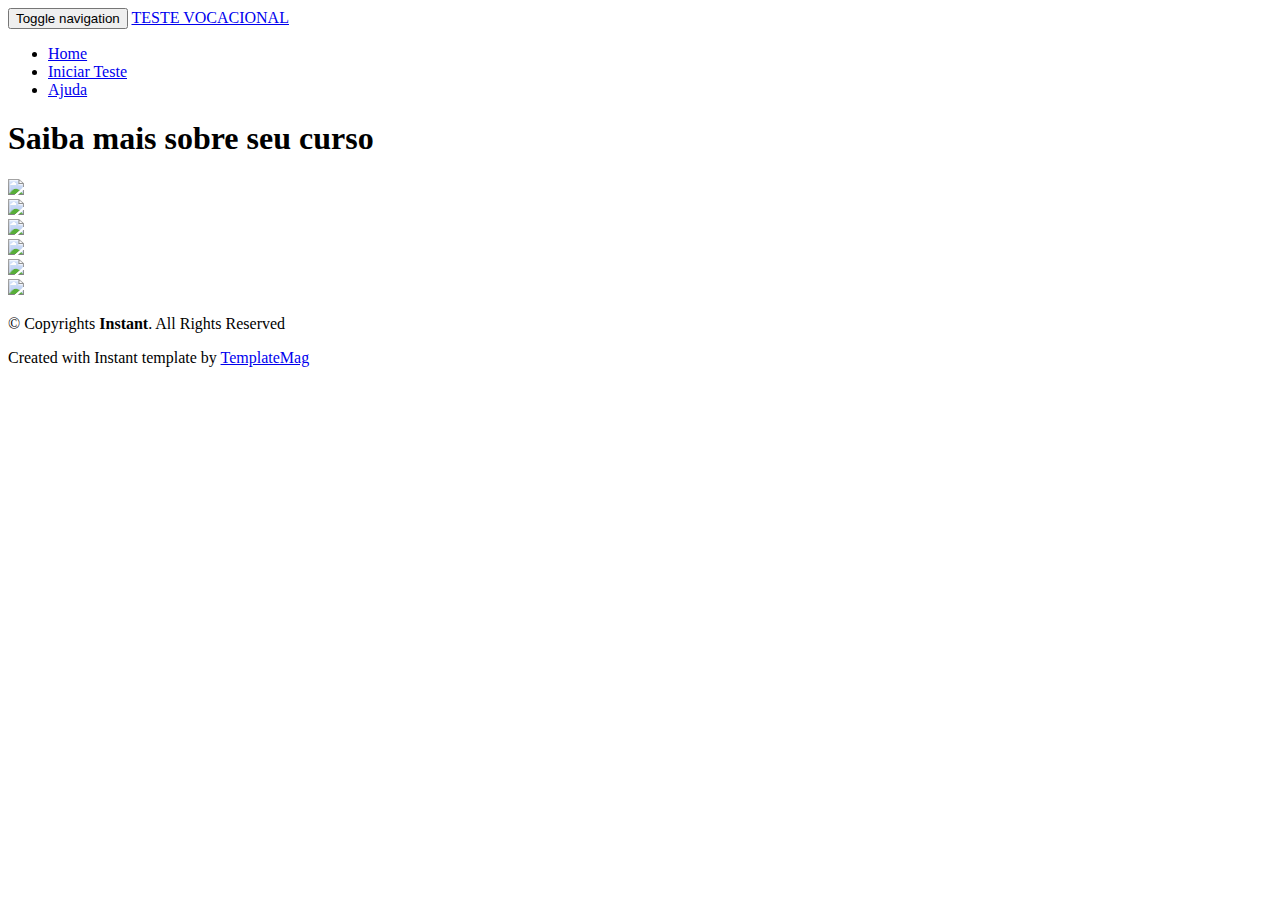
==== web/Instant/index.html @ f84e3cad "Criação do projeto web na IDE netbeans e JEE + bootstrap" ====
<!DOCTYPE html>
<html lang="en">
    <head>
        <meta charset="utf-8">
        <title>Teste Vocacional com ChatBot</title>
        <meta content="width=device-width, initial-scale=1.0" name="viewport">
        <meta content="" name="keywords">
        <meta content="" name="description">

        <!-- Favicons -->
        <link href="img/favicon.png" rel="icon">
        <link href="img/apple-touch-icon.png" rel="apple-touch-icon">

        <!-- Google Fonts -->
        <link href="https://fonts.googleapis.com/css?family=Montserrat:300,400,500,700" rel="stylesheet">

        <!-- Bootstrap CSS File -->
        <link href="lib/bootstrap/css/bootstrap.min.css" rel="stylesheet">

        <!-- Libraries CSS Files -->
        <link href="lib/font-awesome/css/font-awesome.min.css" rel="stylesheet">

        <!-- Main Stylesheet File -->
        <link href="css/style.css" rel="stylesheet">

        <!-- =======================================================
          Template Name: Instant
          Template URL: https://templatemag.com/instant-bootstrap-personal-template/
          Author: TemplateMag.com
          License: https://templatemag.com/license/
        ======================================================= -->
    </head>

    <body>

        <!-- Static navbar -->
        <div class="navbar navbar-default navbar-fixed-top" role="navigation">
            <div class="container">
                <div class="navbar-header">
                    <button type="button" class="navbar-toggle" data-toggle="collapse" data-target=".navbar-collapse">
                        <span class="sr-only">Toggle navigation</span>
                        <span class="icon-bar"></span>
                        <span class="icon-bar"></span>
                        <span class="icon-bar"></span>
                    </button>
                    <a class="navbar-brand" href="index.html">TESTE VOCACIONAL</a>        
                </div>

                <div class="navbar-collapse collapse">
                    <ul class="nav navbar-nav navbar-left">
                        <li class="active"><a href="index.html">Home</a></li>
                        <li><a href="about.html">Iniciar Teste</a></li>
                        <li><a href="works.html" class="smoothscroll">Ajuda</a></li>          
                        <!--<li><a href="contact.html" class="smoothscroll">Contact</a></li>-->
                    </ul>          

                </div>
                <!--/.nav-collapse -->
            </div>

        </div>


        <div id="headerwrap">
            <div class="container">
                <div class="col-lg-6">
                    <p>
                        
                    </p>
                </div>
            </div>
            <!-- /container -->
        </div>

        <section id="works"></section>
        <div class="container">
            <div class="row centered mt mb">
                <h1>Saiba mais sobre seu curso</h1>

                <div class="col-lg-4 col-md-4 col-sm-4 gallery">
                    <a href="works.html"><img src="img/cursos/computacao.jpg" class="img-responsive"></a>
                </div>
                <div class="col-lg-4 col-md-4 col-sm-4 gallery">
                    <a href="works.html"><img src="img/cursos/analise-desen-sist.jpg" class="img-responsive"></a>
                </div>
                <div class="col-lg-4 col-md-4 col-sm-4 gallery">
                    <a href="works.html"><img src="img/cursos/data-science.png" class="img-responsive"></a>
                </div>
                <div class="col-lg-4 col-md-4 col-sm-4 gallery">
                    <a href="works.html"><img src="img/cursos/machine-learning.png" class="img-responsive"></a>
                </div>
                <div class="col-lg-4 col-md-4 col-sm-4 gallery">
                    <a href="works.html"><img src="img/cursos/redes-de-computadores.png" class="img-responsive"></a>
                </div>
                <div class="col-lg-4 col-md-4 col-sm-4 gallery">
                    <a href="works.html"><img src="img/portfolio/folio06.png" class="img-responsive"></a>
                </div>
            </div>
        </div>

        <div id="social">
            <div class="container">
                <div class="row centered">
                    <div class="col-lg-2">
                        <a href="#"><i class="fa fa-dribbble"></i></a>
                    </div>
                    <div class="col-lg-2">
                        <a href="#"><i class="fa fa-facebook"></i></a>
                    </div>
                    <div class="col-lg-2">
                        <a href="#"><i class="fa fa-twitter"></i></a>
                    </div>
                    <div class="col-lg-2">
                        <a href="#"><i class="fa fa-linkedin"></i></a>
                    </div>
                    <div class="col-lg-2">
                        <a href="#"><i class="fa fa-instagram"></i></a>
                    </div>
                    <div class="col-lg-2">
                        <a href="#"><i class="fa fa-tumblr"></i></a>
                    </div>

                </div>
            </div>
        </div>

        <div id="copyrights">
            <div class="container">
                <p>
                    &copy; Copyrights <strong>Instant</strong>. All Rights Reserved
                </p>
                <div class="credits">
                    <!--
                      You are NOT allowed to delete the credit link to TemplateMag with free version.
                      You can delete the credit link only if you bought the pro version.
                      Buy the pro version with working PHP/AJAX contact form: https://templatemag.com/instant-bootstrap-personal-template/
                      Licensing information: https://templatemag.com/license/
                    -->
                    Created with Instant template by <a href="https://templatemag.com/">TemplateMag</a>
                </div>
            </div>
        </div>
        <!-- / copyrights -->

        <!-- JavaScript Libraries -->
        <script src="lib/jquery/jquery.min.js"></script>
        <script src="lib/bootstrap/js/bootstrap.min.js"></script>
        <script src="lib/php-mail-form/validate.js"></script>

        <!-- Template Main Javascript File -->
        <script src="js/main.js"></script>

    </body>
</html>
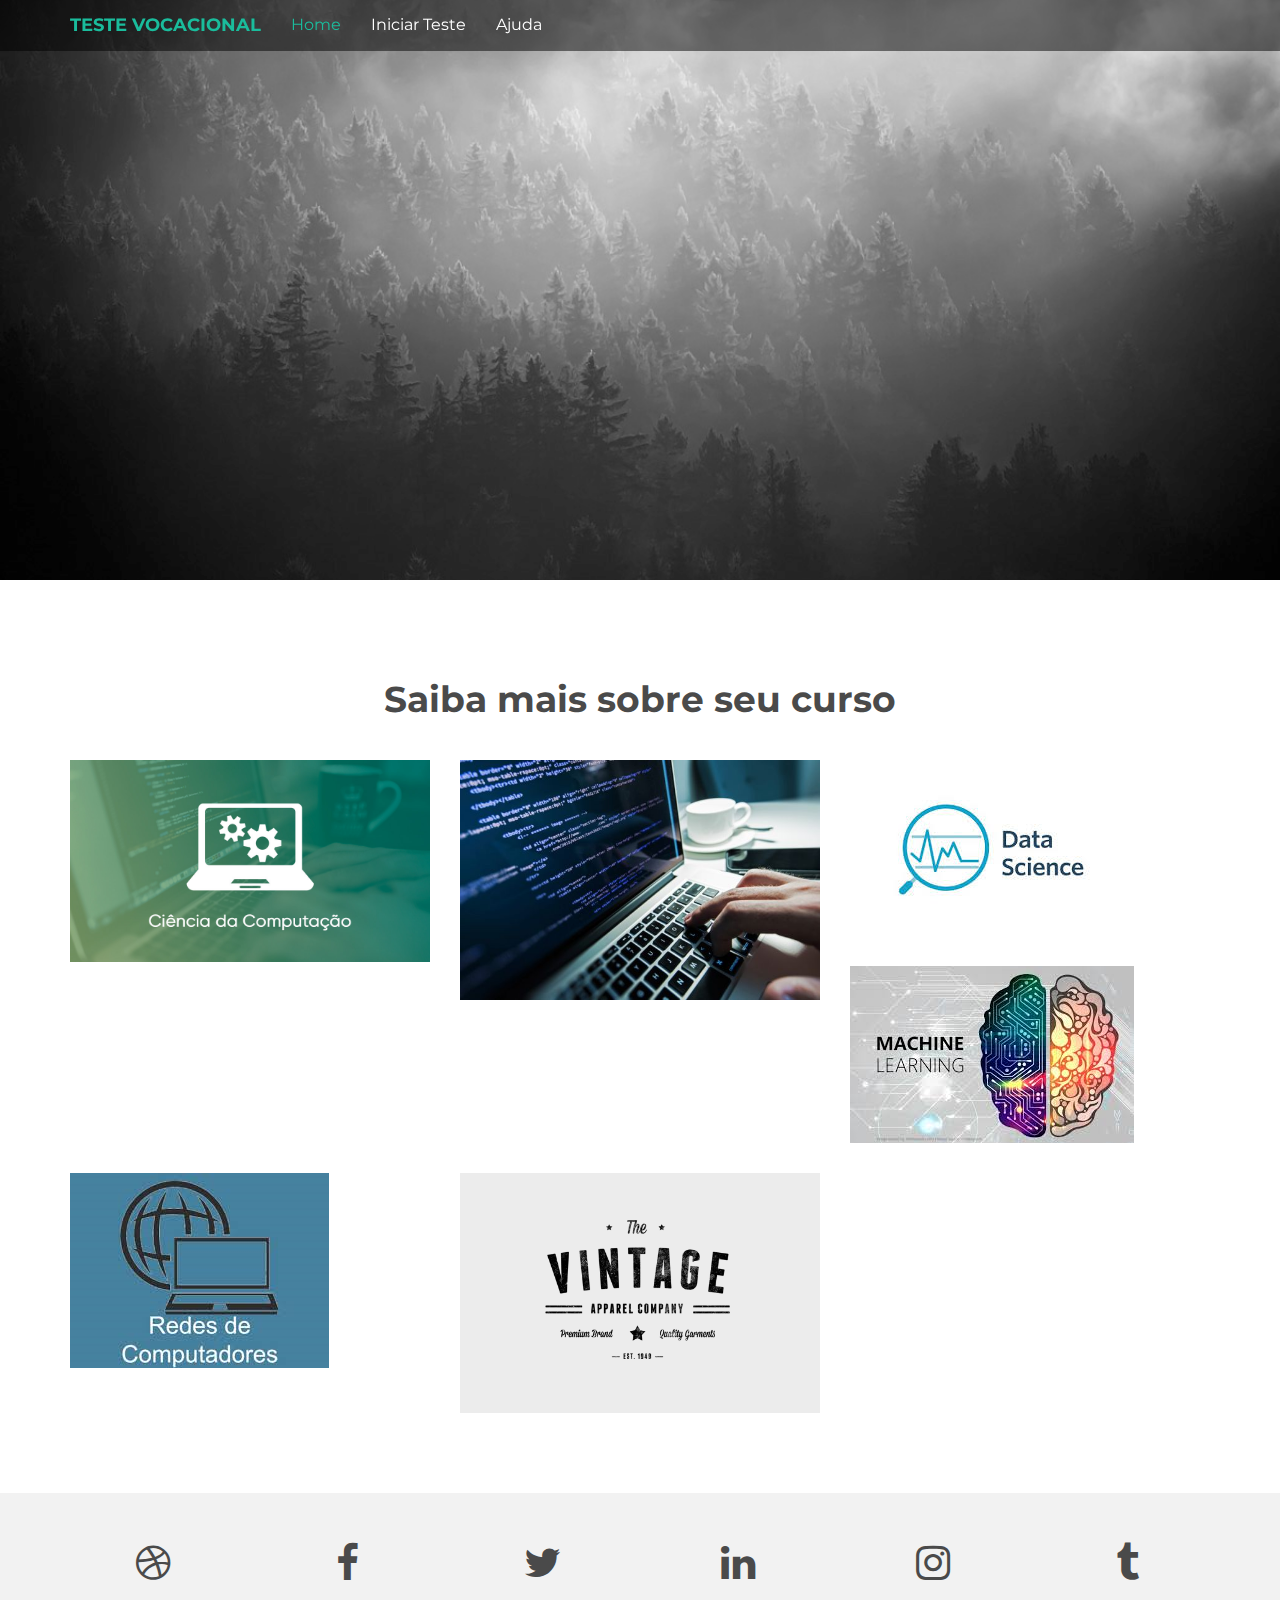
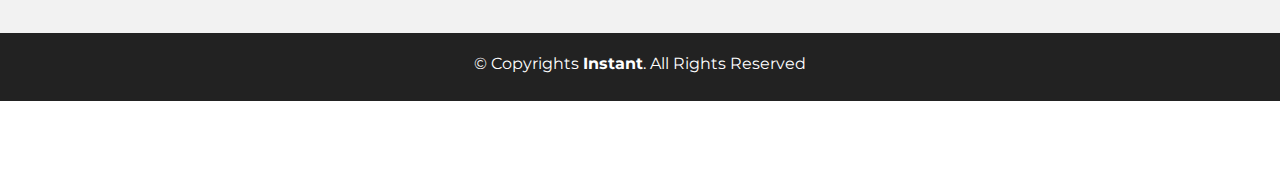
==== commit 50861481: "Criação do projeto web na IDE netbeans e JEE + bootstrap" ====
--- a/web/Instant/index.html
+++ b/web/Instant/index.html
@@ -130,13 +130,8 @@
                     &copy; Copyrights <strong>Instant</strong>. All Rights Reserved
                 </p>
                 <div class="credits">
-                    <!--
-                      You are NOT allowed to delete the credit link to TemplateMag with free version.
-                      You can delete the credit link only if you bought the pro version.
-                      Buy the pro version with working PHP/AJAX contact form: https://templatemag.com/instant-bootstrap-personal-template/
-                      Licensing information: https://templatemag.com/license/
-                    -->
-                    Created with Instant template by <a href="https://templatemag.com/">TemplateMag</a>
+                    
+                   
                 </div>
             </div>
         </div>
--- a/web/Instant/css/style.css
+++ b/web/Instant/css/style.css
@@ -0,0 +1,409 @@
+/**
+* Template Name: Instant
+* Template URL: https://templatemag.com/instant-bootstrap-personal-template/
+* Author: TemplateMag.com
+* License: https://templatemag.com/license/
+*/
+
+/* ==========================================================================
+   Base Styles, Bootstrap Modifications & Fonts Import
+   ========================================================================== */
+
+
+::-moz-selection {
+    background: #f2c2c9;
+    color: #a4003a;
+    text-shadow: none;
+}
+
+::selection {
+    background: #16a085;
+    color: #a4003a;
+    text-shadow: none;
+}
+
+/*
+ * A better looking default horizontal rule
+ */
+
+ hr {
+    display: block;
+    height: 1px;
+    border: 0;
+    border-top: 1px solid #ccc;
+    margin: 1em 0;
+    padding: 0;
+}
+
+.centered {
+	text-align: center
+}
+
+.mt {
+	margin-top: 80px;
+}
+
+.mb {
+	margin-bottom: 80px;
+}
+
+/* ==========================================================================
+   General styles
+   ========================================================================== */
+
+
+body {
+    font-family: 'Montserrat', sans-serif;
+    font-weight: 400;
+    font-size: 16px;
+
+    -webkit-font-smoothing: antialiased;
+    -webkit-overflow-scrolling: touch;
+}
+
+h1, h2, h3, h4, h5, h6 {
+	font-weight: 700;
+    color: #4a4a4a;
+}
+
+
+.navbar-brand {
+	font-weight: 700;
+}
+
+.navbar-default .navbar-brand, .navbar-default .navbar-brand:hover {
+	color: #1abc9c;
+}
+
+.navbar-default {
+	border-color: transparent;
+  background-color: rgba(0, 0, 0, 0.5);
+}
+
+.navbar-default .navbar-nav > .active > a, .navbar-default .navbar-nav > .active > a:hover, .navbar-default .navbar-nav > .active > a:focus {
+	color: #1abc9c;
+	background-color: transparent;
+}
+
+.navbar-default .navbar-nav > li > a {
+	color: #fff;
+}
+
+.navbar-default .navbar-nav > li > a:hover, .navbar-default .navbar-nav > li > a:focus {
+	color: #1abc9c;
+}
+
+.navbar-default .navbar-toggle {
+  border: none;
+  border-color: #fff;
+}
+
+.navbar-default .navbar-toggle:hover {
+  background: #666;
+}
+
+.navbar-default .navbar-toggle .icon-bar {
+  background-color: #fff;
+}
+
+
+/* ==========================================================================
+   Wrap Sections
+   ========================================================================== */
+
+#headerwrap {
+	background: url(../img/back.jpg) no-repeat center top;
+	margin-top: -70px;
+	padding-top: 250px;
+	text-align:center;
+	background-attachment: relative;
+	background-position: center center;
+	min-height: 650px;
+	width: 100%;
+
+    -webkit-background-size: 100%;
+    -moz-background-size: 100%;
+    -o-background-size: 100%;
+    background-size: 100%;
+
+    -webkit-background-size: cover;
+    -moz-background-size: cover;
+    -o-background-size: cover;
+    background-size: cover;
+}
+
+#headerwrap h1 {
+	color:#ffffff;
+	padding-top: 10px;
+	padding-bottom: 20px;
+	letter-spacing: 4px;
+	font-size: 80px;
+	font-weight: bold;
+}
+
+#headerwrap h4 {
+	font-weight: 400;
+	color: #ffffff
+}
+
+@media (max-width: 768px) {
+  #headerwrap {
+    padding-top: 180px;
+  }
+}
+
+#social {
+	padding-top: 50px;
+	padding-bottom: 50px;
+	background-color: #f2f2f2;
+}
+
+#social i {
+	font-size: 40px;
+	color: #4a4a4a
+}
+
+#social i:hover {
+	color: #1abc9c
+}
+
+#footerwrap {
+	padding-top: 70px;
+	padding-bottom: 50px;
+	background-color: #2f2f2f;
+}
+
+#footerwrap p {
+	color: #f2f2f2;
+	margin-left: 10px;
+}
+
+#workwrap {
+	background: url(../img/work.jpg) no-repeat center top;
+	margin-top: -70px;
+	padding-top: 250px;
+	text-align:center;
+	background-attachment: relative;
+	background-position: center center;
+	min-height: 650px;
+	width: 100%;
+
+    -webkit-background-size: 100%;
+    -moz-background-size: 100%;
+    -o-background-size: 100%;
+    background-size: 100%;
+
+    -webkit-background-size: cover;
+    -moz-background-size: cover;
+    -o-background-size: cover;
+    background-size: cover;
+}
+
+#workwrap h1 {
+	color:#ffffff;
+	padding-top: 10px;
+	padding-bottom: 20px;
+	letter-spacing: 4px;
+	font-size: 80px;
+	font-weight: bold;
+}
+
+#workwrap h4 {
+	font-weight: 400;
+	color: #ffffff
+}
+
+#aboutwrap {
+	background: url(../img/about.jpg) no-repeat center top;
+	margin-top: -70px;
+	padding-top: 250px;
+	text-align:center;
+	background-attachment: relative;
+	background-position: center center;
+	min-height: 550px;
+	width: 100%;
+
+    -webkit-background-size: 100%;
+    -moz-background-size: 100%;
+    -o-background-size: 100%;
+    background-size: 100%;
+
+    -webkit-background-size: cover;
+    -moz-background-size: cover;
+    -o-background-size: cover;
+    background-size: cover;
+}
+
+
+/* Gallery */
+.gallery {
+	margin-top: 30px;
+}
+
+.gallery img:hover {
+	opacity: 0.4;
+}
+
+
+/* Contact Form */
+
+#contactwrap {
+	background: url(../img/contact.jpg) no-repeat center top;
+	margin-top: -70px;
+	padding-top: 250px;
+	text-align:center;
+	background-attachment: relative;
+	background-position: center center;
+	min-height: 650px;
+	width: 100%;
+  background-size: 100%;
+  background-size: cover;
+}
+
+#contactwrap h1 {
+	color:#ffffff;
+	padding-top: 10px;
+	padding-bottom: 20px;
+	letter-spacing: 4px;
+	font-size: 60px;
+	font-weight: bold;
+}
+
+#contactwrap h4 {
+	font-weight: 400;
+	color: #ffffff
+}
+
+#contact {
+  padding: 40px 0;
+}
+
+#contact h2 {
+  font-size: 36px;
+  margin-bottom: 30px;
+}
+
+.contact-form label {
+   color: #999;
+}
+
+.contact-form input, .contact-form textarea {
+  padding: 10px 12px;
+  border-radius: 0;
+  box-shadow: none;
+  font-size: 14px;
+  height: auto;
+}
+
+.contact-form .form-send {
+  text-align: center;
+}
+
+.contact-form .form-send button  {
+  background: #1abc9c;
+  border: 0;
+  padding: 14px 40px;
+  color: #fff;
+  transition: 0.4s;
+  cursor: pointer;
+  font-size: 16px;
+  margin-top: 15px;
+}
+
+.contact-form .form-send button:hover {
+  background: #2addb9;
+}
+
+.contact-form .validate {
+  display: none;
+  color: red;
+  margin: 0 0 15px 0;
+  font-weight: 400;
+  font-size: 13px;
+}
+
+.contact-form .loading {
+  display: none;
+  color: #555;
+  background: #fff;
+  text-align: center;
+  padding: 15px;
+  margin: 15px 0;
+}
+
+.contact-form .loading:before {
+  content: "";
+  display: inline-block;
+  border-radius: 50%;
+  width: 24px;
+  height: 24px;
+  border: 3px solid #18d26e;
+  border-top-color: #eee;
+  -webkit-animation: animate-loading 1s linear infinite;
+  animation: animate-loading 1s linear infinite;
+}
+
+@-webkit-keyframes animate-loading {
+  0% {
+    -webkit-transform: rotate(0deg);
+    transform: rotate(0deg);
+  }
+
+  100% {
+    -webkit-transform: rotate(360deg);
+    transform: rotate(360deg);
+  }
+}
+
+@keyframes animate-loading {
+  0% {
+    -webkit-transform: rotate(0deg);
+    transform: rotate(0deg);
+  }
+
+  100% {
+    -webkit-transform: rotate(360deg);
+    transform: rotate(360deg);
+  }
+}
+
+.contact-form .error-message {
+  display: none;
+  color: #fff;
+  background: #ed3c0d;
+  text-align: center;
+  padding: 15px;
+  font-weight: 600;
+  margin: 15px 0;
+}
+
+.contact-form .sent-message {
+  display: none;
+  color: #fff;
+  background: #18d26e;
+  text-align: center;
+  padding: 15px;
+  font-weight: 600;
+  margin: 15px 0;
+}
+
+/* Copyrights */
+
+#copyrights {
+  background: #222222;
+  padding: 20px 0;
+  text-align: center;
+}
+
+#copyrights p {
+  margin-bottom: 5px;
+  color: #fff;
+}
+
+#copyrights a {
+  color: #1abc9c;
+}
+
+.credits {
+  color: #999;
+}
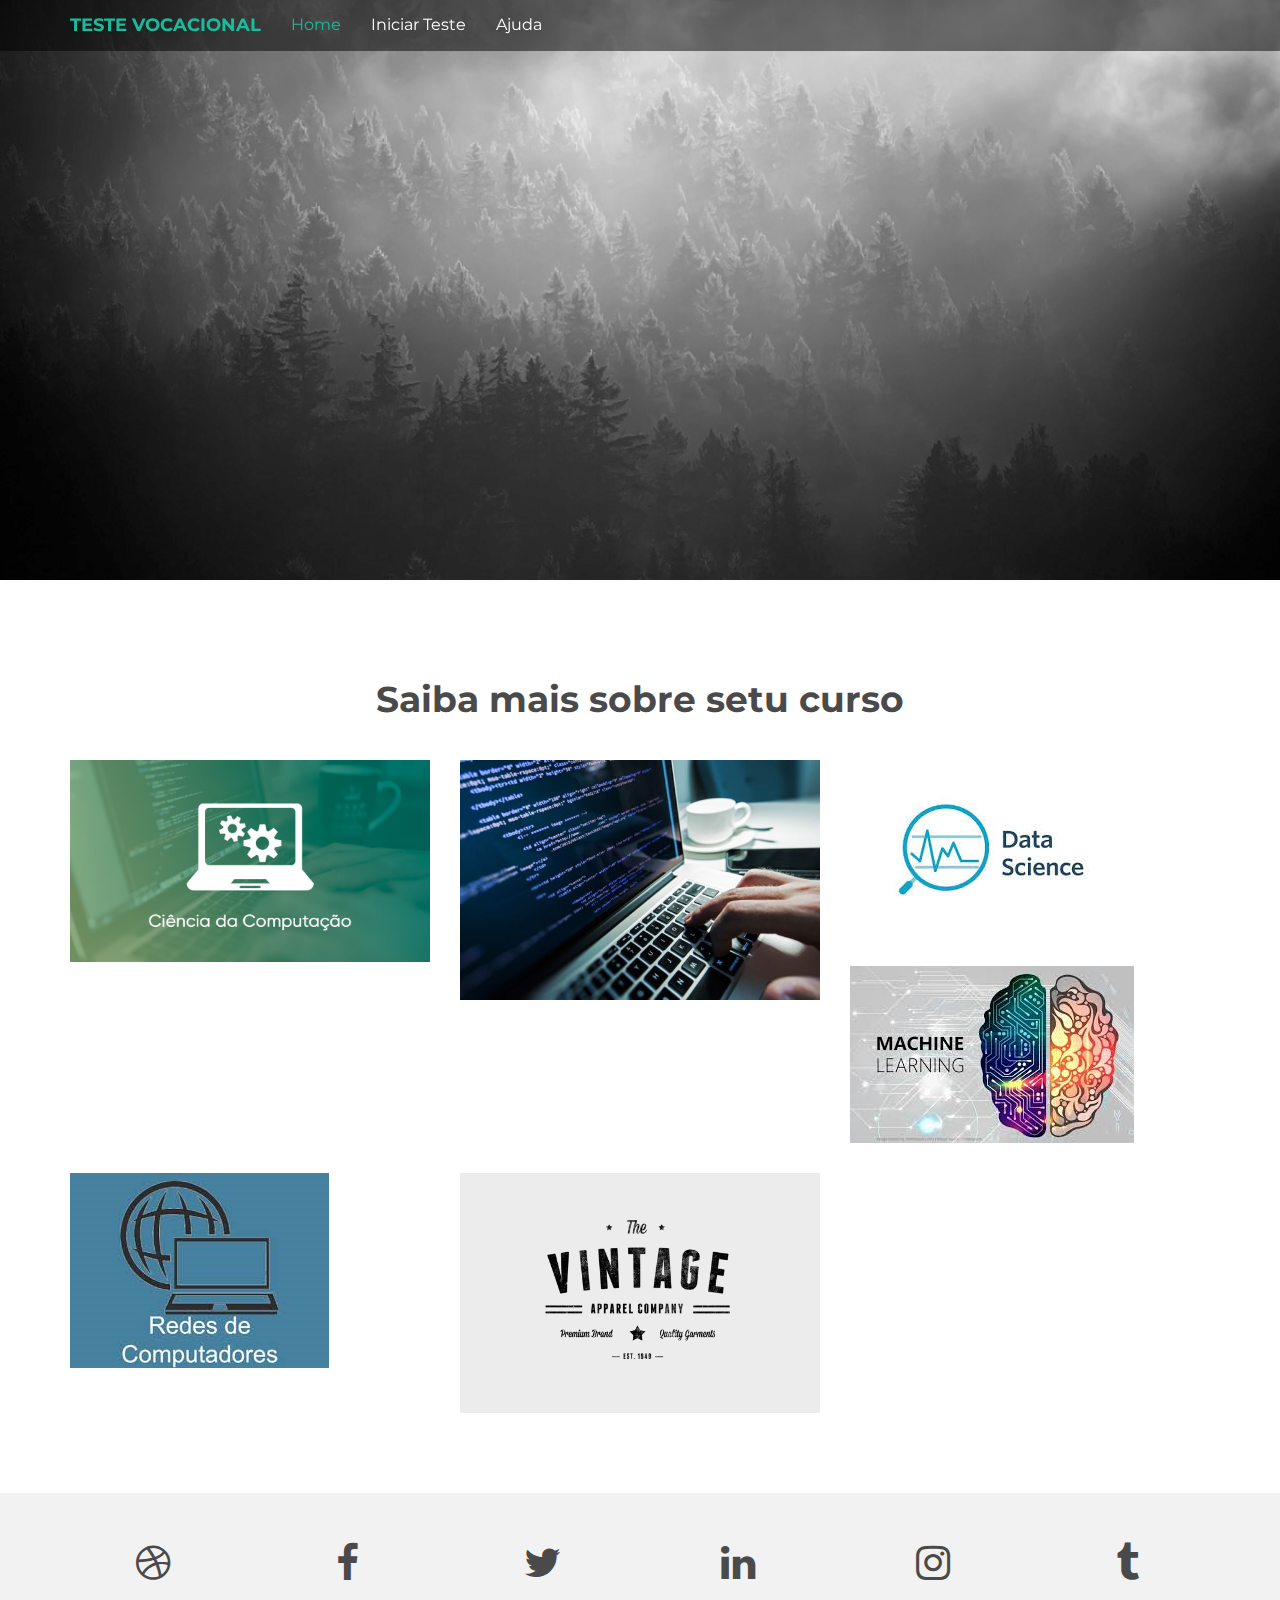
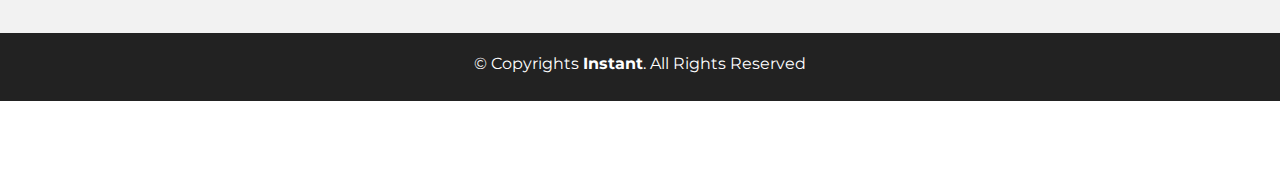
==== commit a0cc1df0: "Criação do projeto web na IDE netbeans e JEE + bootstrap" ====
--- a/web/Instant/index.html
+++ b/web/Instant/index.html
@@ -75,7 +75,7 @@
         <section id="works"></section>
         <div class="container">
             <div class="row centered mt mb">
-                <h1>Saiba mais sobre seu curso</h1>
+                <h1>Saiba mais sobre setu curso</h1>
 
                 <div class="col-lg-4 col-md-4 col-sm-4 gallery">
                     <a href="works.html"><img src="img/cursos/computacao.jpg" class="img-responsive"></a>
